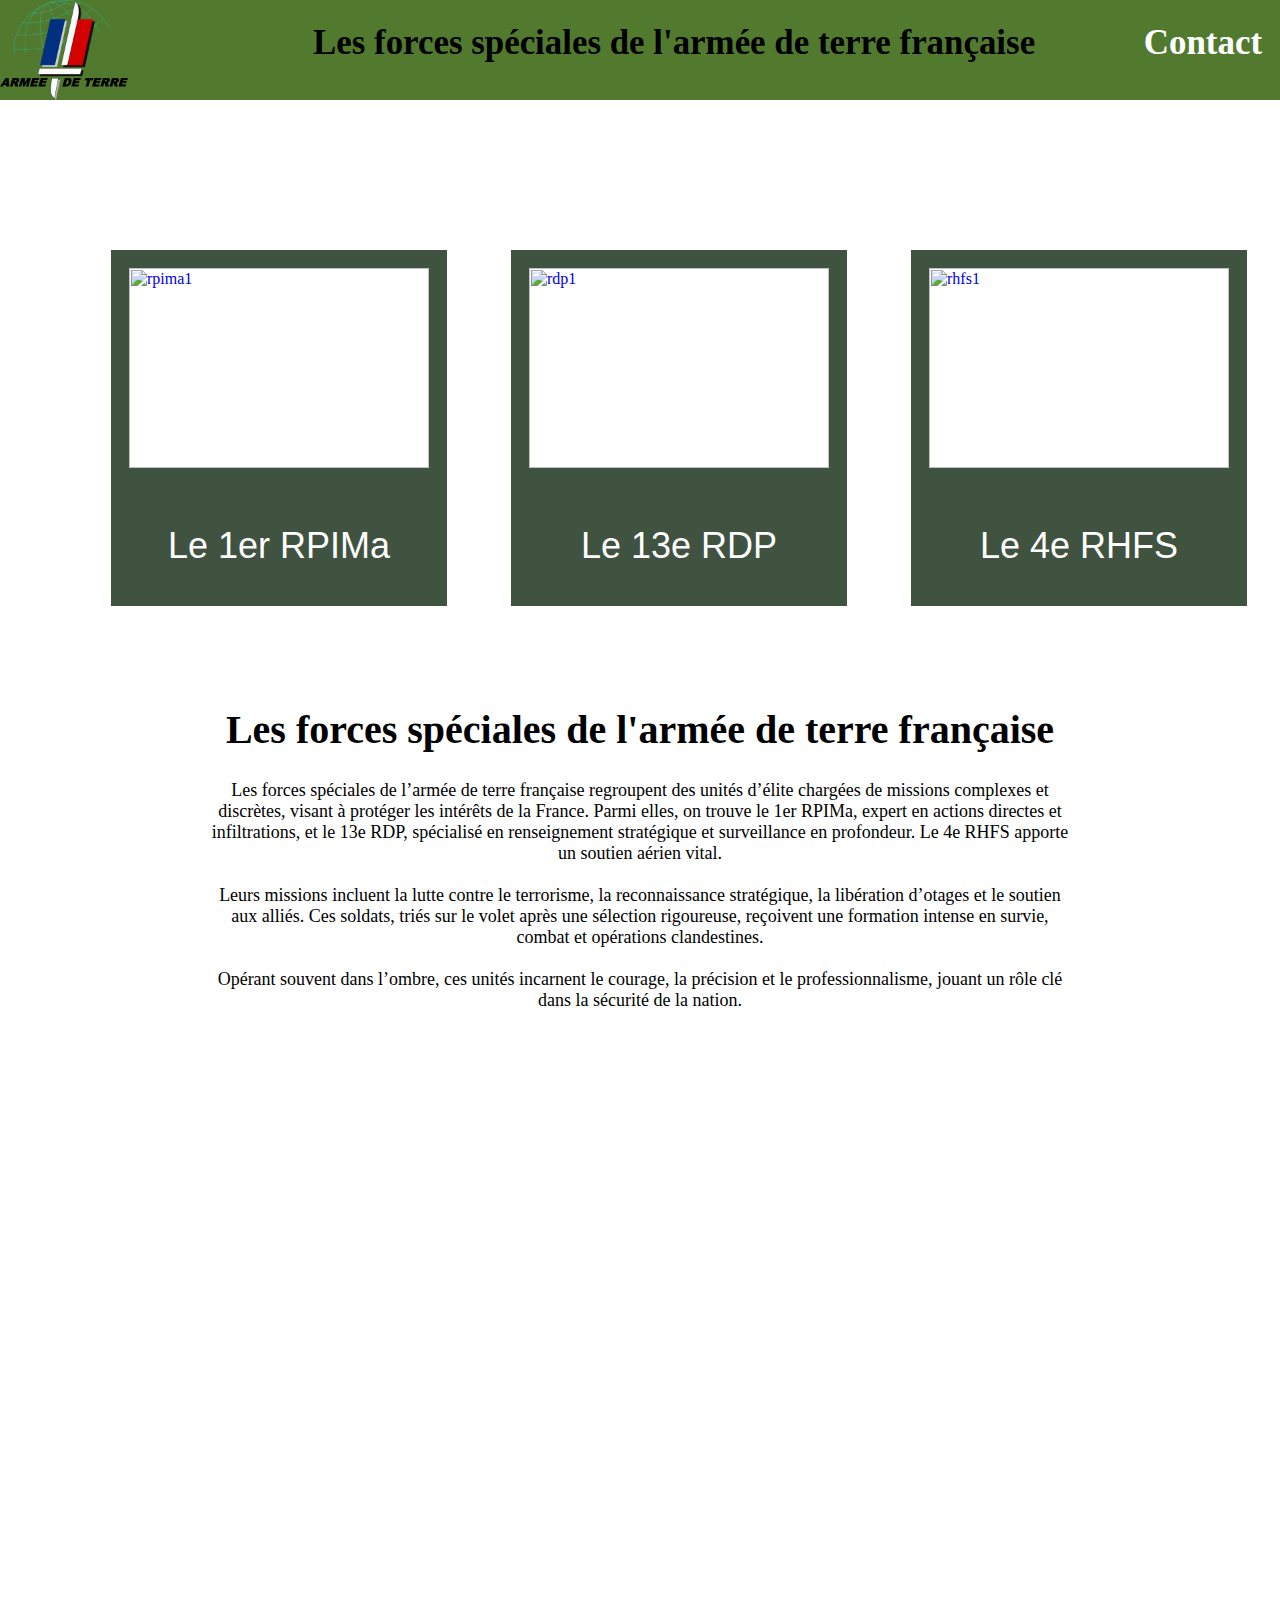
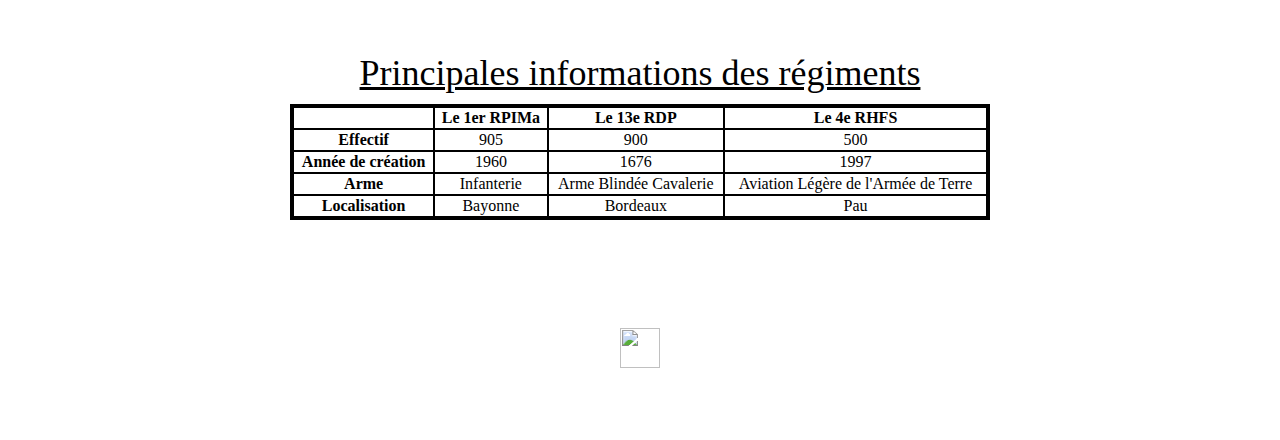
==== index.html @ 0a7bce9e "Update index.html" ====
<html>
    <head>
        <title>Forces Spéciales</title>
        <meta charset="UTF-8">
        <meta name="viewport" content="width=device-width, initial-scale=1.0"/>
        <link href="style1.css" rel="stylesheet" type="text/css"/>
    </head>
    <body>
        <div class="bandeau">
            <a href="page1.html"><img src="images/accueill.png" alt="accueil" id="accueil"></a>
            <h1 id="titre">
                <b>Les forces spéciales de l'armée de terre française</b>
                <a id="contact" href="page5.html">Contact</a>
            </h1>
        </div>
        <div id="lien">
            <div id="containerrpima">
                <a href="page2.html"><img src="rpima1.jpg" alt="rpima1" id="rpima"></a>
                <div id="texterpima">
                Le 1er RPIMa
                </div>
            </div>
            <div id="containerrdp">
                <a href="page3.html"><img src="rdp1.jpg" alt="rdp1" id="rdp"></a>
                <div id="texterdp">
                Le 13e RDP
                </div>
            </div>
            <div id="containerrhfs">
                <a href="page4.html"><img src="rhfs1.jpg" alt="rhfs1" id="rhfs"></a>
                <div id="texterhfs">
                Le 4e RHFS
                </div>
            </div>
        </div>

        <div>
            <h1 style="text-align: center; font-size: 40px; margin-top: 100px;">Les forces spéciales de l'armée de terre française</h1>
            <p style="text-align: center; margin-left: 200; margin-right: 200; font-size: 18px;">
                Les forces spéciales de l’armée de terre française regroupent des unités d’élite chargées de missions complexes et discrètes, visant à protéger les intérêts de la France. Parmi elles, on trouve le 1er RPIMa, expert en actions directes et infiltrations, et le 13e RDP, spécialisé en renseignement stratégique et surveillance en profondeur. Le 4e RHFS apporte un soutien aérien vital.<br><br>
                Leurs missions incluent la lutte contre le terrorisme, la reconnaissance stratégique, la libération d’otages et le soutien aux alliés. Ces soldats, triés sur le volet après une sélection rigoureuse, reçoivent une formation intense en survie, combat et opérations clandestines.<br><br>
                Opérant souvent dans l’ombre, ces unités incarnent le courage, la précision et le professionnalisme, jouant un rôle clé dans la sécurité de la nation.
            </p>
        </div>

        <div id="video">
            <iframe width="784" height="441" src="https://www.youtube.com/embed/18mV094zanw?si=uMyh1zxVYBkqtcDV" title="YouTube video player" frameborder="0" allow="accelerometer; autoplay; clipboard-write; encrypted-media; gyroscope; picture-in-picture; web-share" referrerpolicy="strict-origin-when-cross-origin" allowfullscreen></iframe>
        </div>

        <table>
            <caption>Principales informations des régiments</caption>
            <tr>
                <th> </th>
                <th>Le 1er RPIMa</th>
                <th>Le 13e RDP</th>
                <th>Le 4e RHFS</th>
            </tr>
            <tr>
                <td><b>Effectif</b></td>
                <td>905</td>
                <td>900</td>
                <td>500</td>
            </tr>
            <tr>
                <td><b>Année de création</b></td>
                <td>1960</td>
                <td>1676</td>
                <td>1997</td>
            </tr>
            <tr>
                <td><b>Arme</b></td>
                <td>Infanterie</td>
                <td>Arme Blindée Cavalerie</td>
                <td>Aviation Légère de l'Armée de Terre</td>
            </tr>
            <tr>
                <td><b>Localisation</b></td>
                <td>Bayonne</td>
                <td>Bordeaux</td>
                <td>Pau</td>
            </tr>
        </table>
        <div style="margin-top: 108px; text-align: center;">
            <a href="http://www.mon-compteur.fr"><img src="http://www.mon-compteur.fr/html_c01genv2-243585-1" border="0" style="height: 40px;" /></a>
        </div>
        <div id="space"></div>
    
    </body>
</html>
---- style1.css ----
body{
    background-image: url(camouflage.JPG);
    background-attachment: fixed;
    background-repeat: no-repeat;
    background-size: cover;
    background-position: center;
    height: 200%;
    margin-top: 150px;
}
#accueil{
    height: 100px;
}
#titre{
    color: black;
    font-size: 218%;
    margin-left: 135;
    white-space: nowrap;
}
.bandeau{
    position: fixed;
    top: 0;
    left: 0;
    width: 100%;
    height: 100px;
    background-color: #517a2f;
    color: black;
    z-index: 10;
    display: flex;
    gap: 50px;
}
#contact{
    color: #ffffff;
    text-decoration: none;
    margin-left: 100;
}
#video{
    text-align: center;
    margin-top: 100px;
}

#lien{
    display: flex;
}

#rpima{
    height: 200px;
    width: 300px;
    margin-left: 85;
    border: 18px solid #405240;
    transition: transform 0.4s ease;
    overflow: hidden;
    margin-top: 100px;
}
#rpima:hover{
    transform: scale(1.1);
}
#containerrpima{
    width: 100%;
    max-width: 300px; /* Vous pouvez ajuster la largeur selon votre besoin */
    margin-left: 18px; /* Centrer le conteneur */
}
#texterpima{
    background-color: #405240; /* Fond coloré */
    color: white; /* Couleur du texte */
    padding: 10px; /* Espaces autour du texte */
    font-size: 36px; /* Taille du texte */
    width: 316px; /* Largeur spécifique du fond */
    height: 100px; /* Hauteur spécifique du fond */
    text-align: center; /* Centrer le texte */
    line-height: 100px; /* Centrer verticalement le texte dans le fond */
    margin-left: 85;
    font-family: 'Franklin Gothic Medium', 'Arial Narrow', Arial, sans-serif;
}
#texterpima:hover{
    color: black;
    text-decoration: underline;
}


#rdp{
    height: 200px;
    width: 300px;
    margin-left: 85;
    border: 18px solid #405240;
    transition: transform 0.4s ease;
    overflow: hidden;
    margin-top: 100px;
}
#rdp:hover{
    transform: scale(1.1);
}
#containerrdp{
    width: 100%;
    max-width: 300px; /* Vous pouvez ajuster la largeur selon votre besoin */
    margin-left: 100px; /* Centrer le conteneur */
}
#texterdp{
    background-color: #405240; /* Fond coloré */
    color: white; /* Couleur du texte */
    padding: 10px; /* Espaces autour du texte */
    font-size: 36px; /* Taille du texte */
    width: 316px; /* Largeur spécifique du fond */
    height: 100px; /* Hauteur spécifique du fond */
    text-align: center; /* Centrer le texte */
    line-height: 100px; /* Centrer verticalement le texte dans le fond */
    margin-left: 85;
    font-family: 'Franklin Gothic Medium', 'Arial Narrow', Arial, sans-serif;
}
#texterdp:hover{
    color: black;
    text-decoration: underline;
}



#rhfs{
    height: 200px;
    width: 300px;
    margin-left: 85;
    border: 18px solid #405240;
    transition: transform 0.4s ease;
    overflow: hidden;
    margin-top: 100px;
}
#rhfs:hover{
    transform: scale(1.1);
}
#containerrhfs{
    width: 100%;
    max-width: 300px; /* Vous pouvez ajuster la largeur selon votre besoin */
    margin-left: 100px; /* Centrer le conteneur */
}
#texterhfs{
    background-color: #405240; /* Fond coloré */
    color: white; /* Couleur du texte */
    padding: 10px; /* Espaces autour du texte */
    font-size: 36px; /* Taille du texte */
    width: 316px; /* Largeur spécifique du fond */
    height: 100px; /* Hauteur spécifique du fond */
    text-align: center; /* Centrer le texte */
    line-height: 100px; /* Centrer verticalement le texte dans le fond */
    margin-left: 85;
    font-family: 'Franklin Gothic Medium', 'Arial Narrow', Arial, sans-serif;
}
#texterhfs:hover{
    color: black;
    text-decoration: underline;
}


table{
    margin: auto;
    margin-top: 100px;
    margin-bottom: 100px;
    border: 4px solid black;
    border-collapse: collapse;
    width: 700px;
}
caption{
    font-size: 36px;
    margin-bottom: 10px;
    text-decoration: underline;
}
th{
    border: 2px solid black;
    text-align: center;
}
td{
    border: 2px solid black;
    text-align: center;
}

#space{
    height: 72px;
}
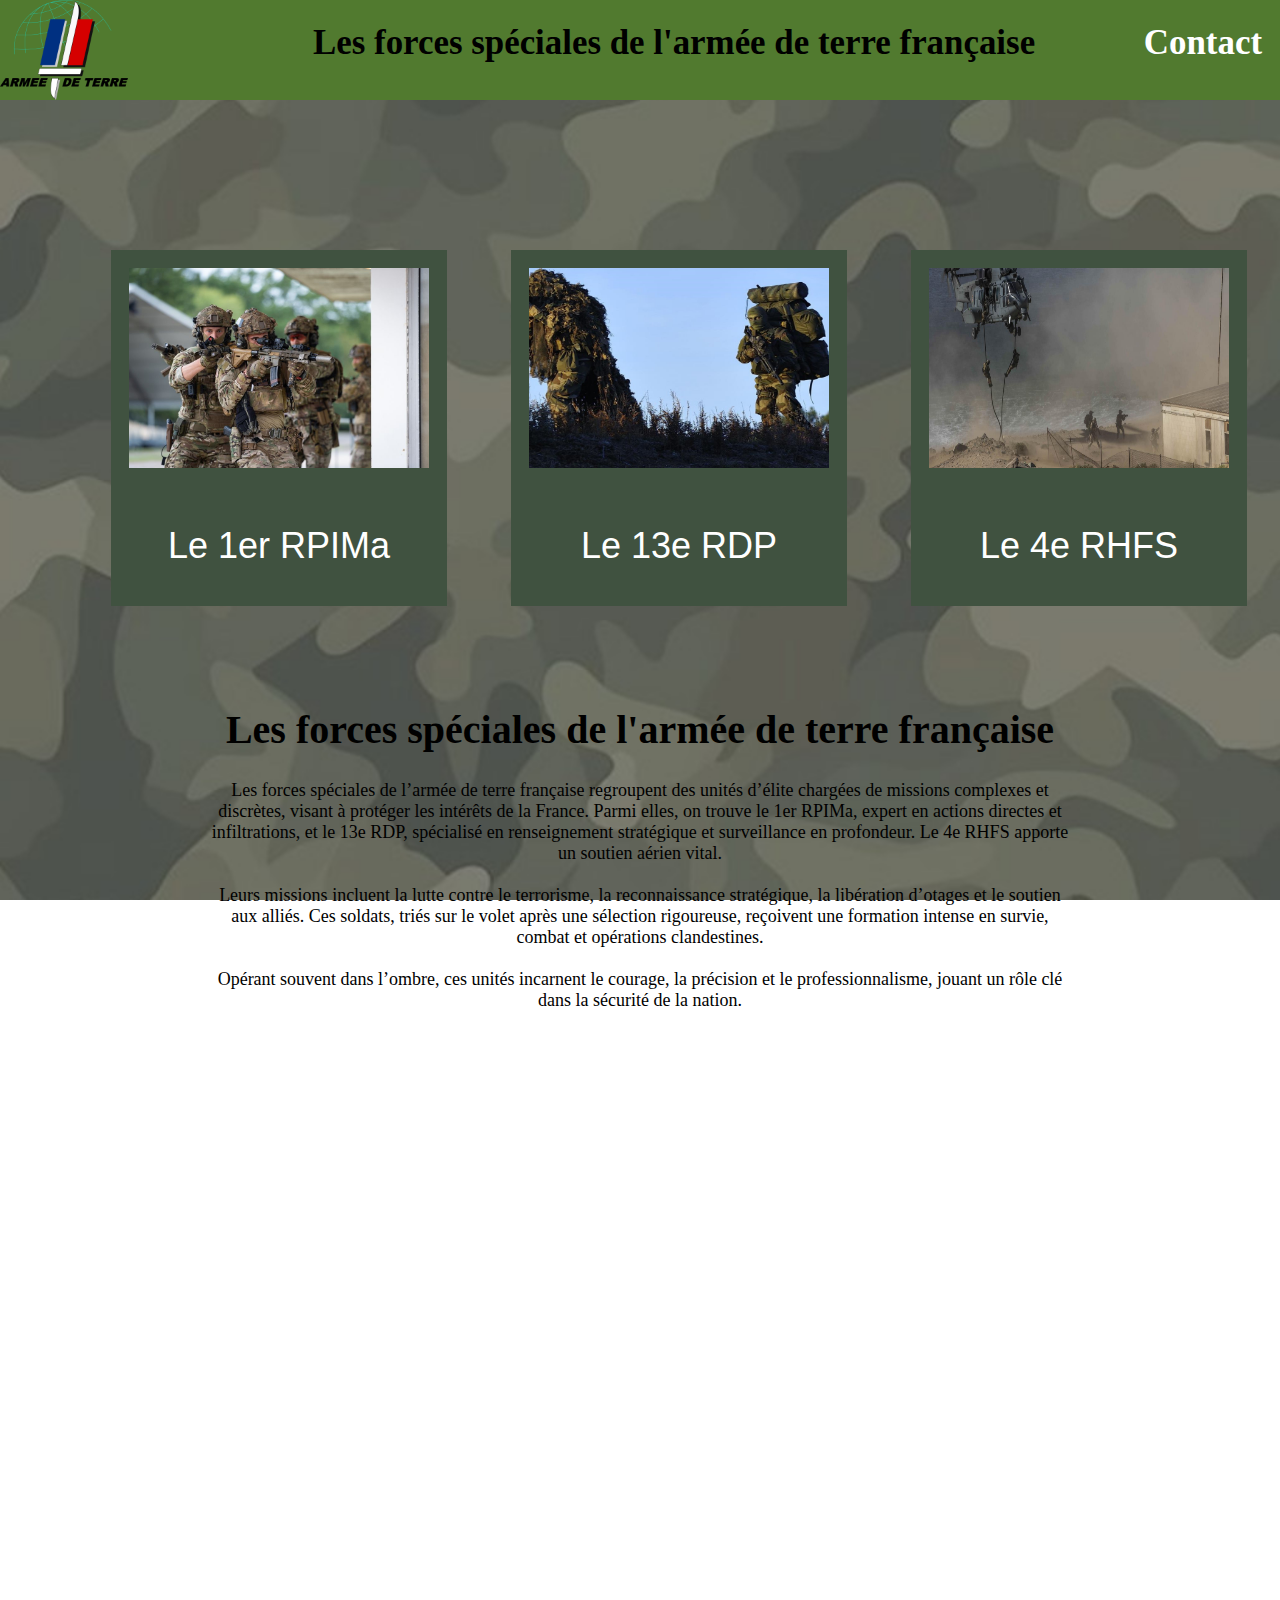
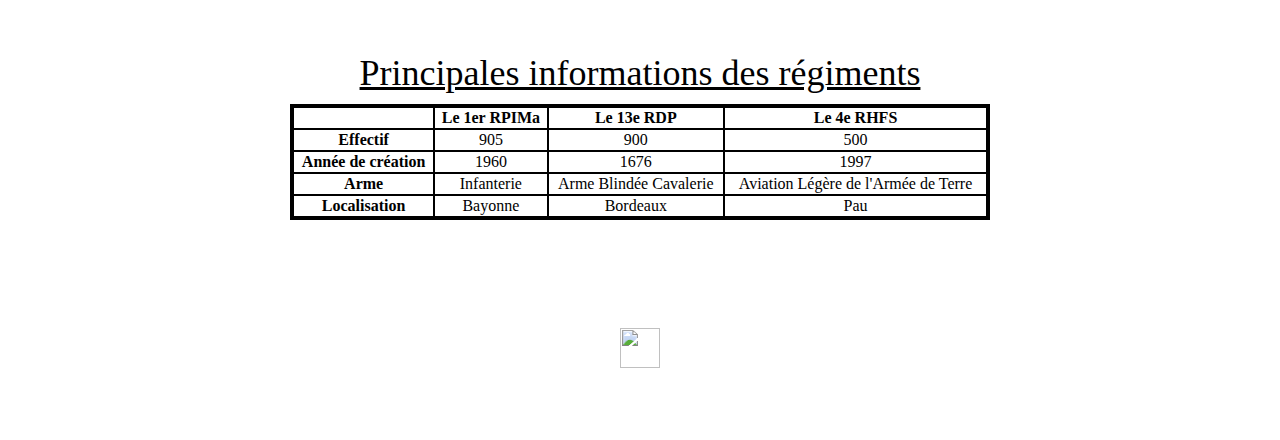
==== commit c86f1197: "Update index.html" ====
--- a/index.html
+++ b/index.html
@@ -7,7 +7,7 @@
     </head>
     <body>
         <div class="bandeau">
-            <a href="page1.html"><img src="images/accueill.png" alt="accueil" id="accueil"></a>
+            <a href="index.html"><img src="accueill.png" alt="accueil" id="accueil"></a>
             <h1 id="titre">
                 <b>Les forces spéciales de l'armée de terre française</b>
                 <a id="contact" href="page5.html">Contact</a>
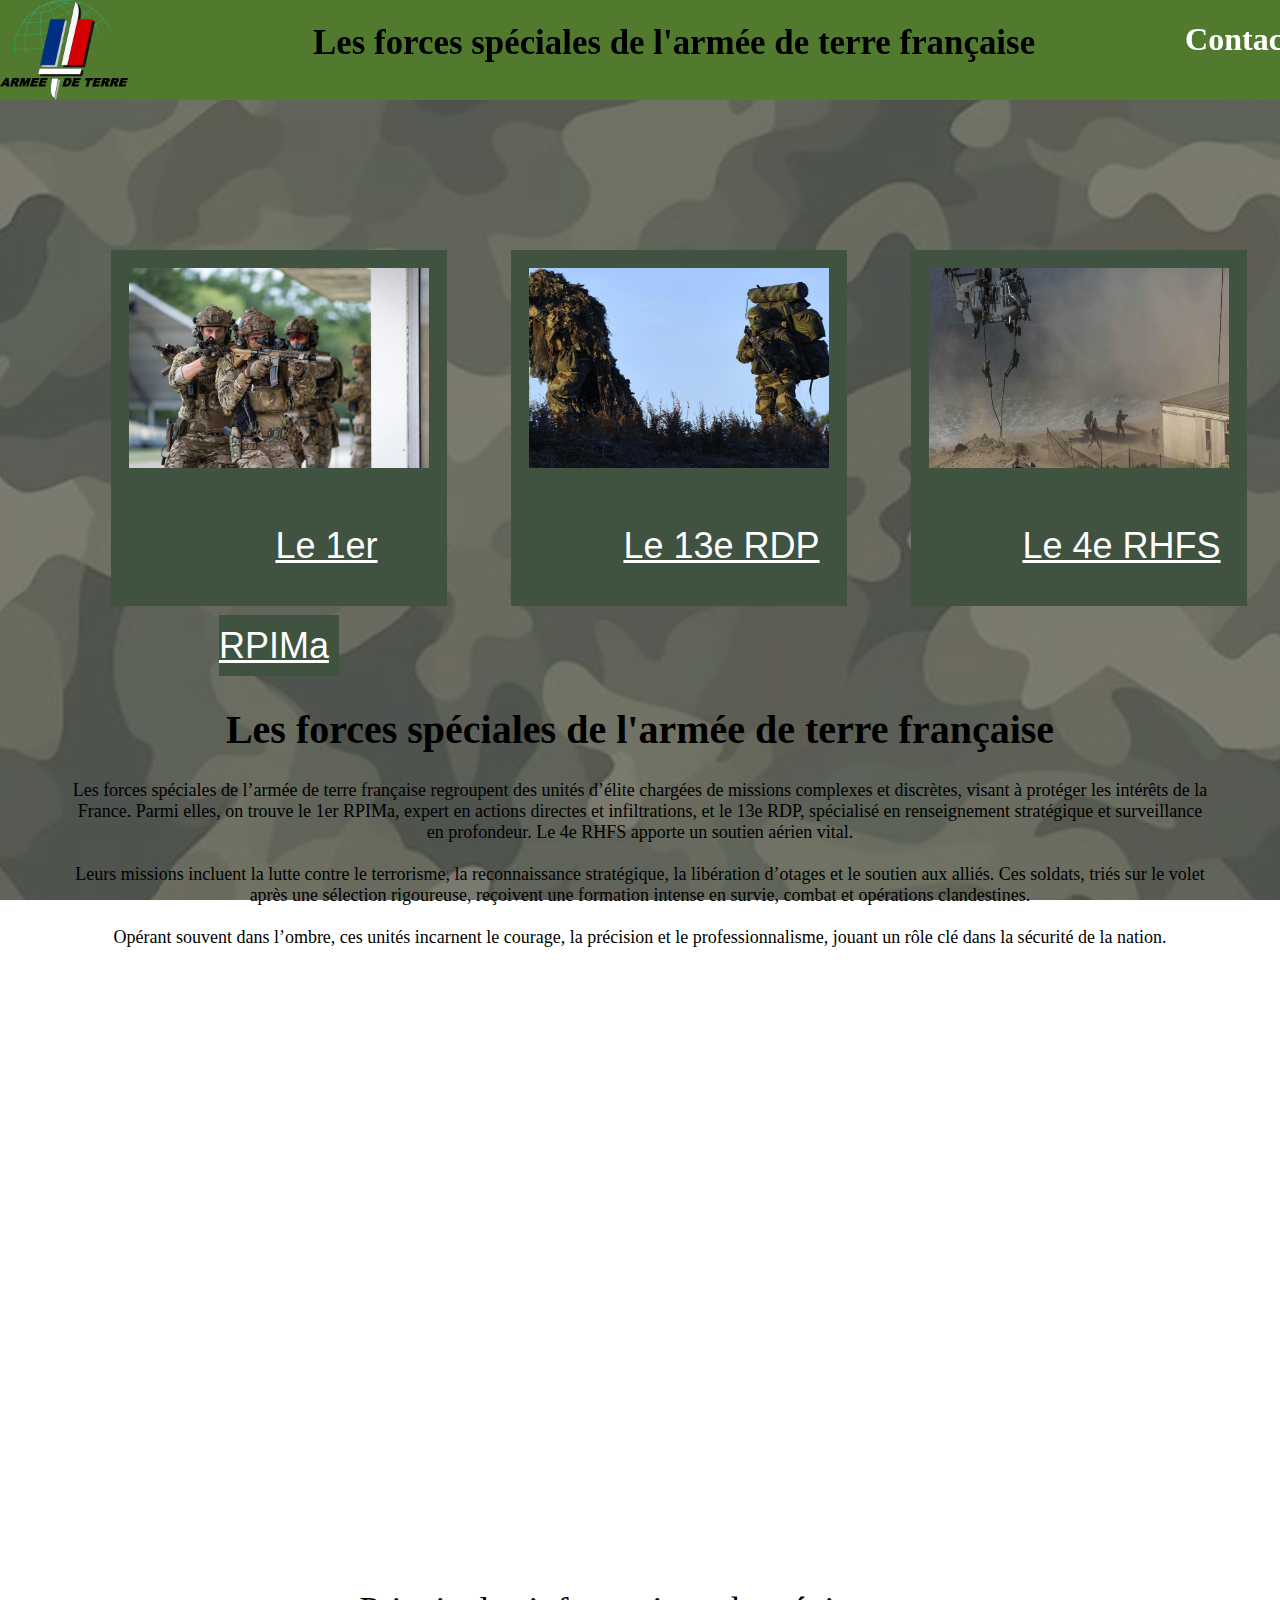
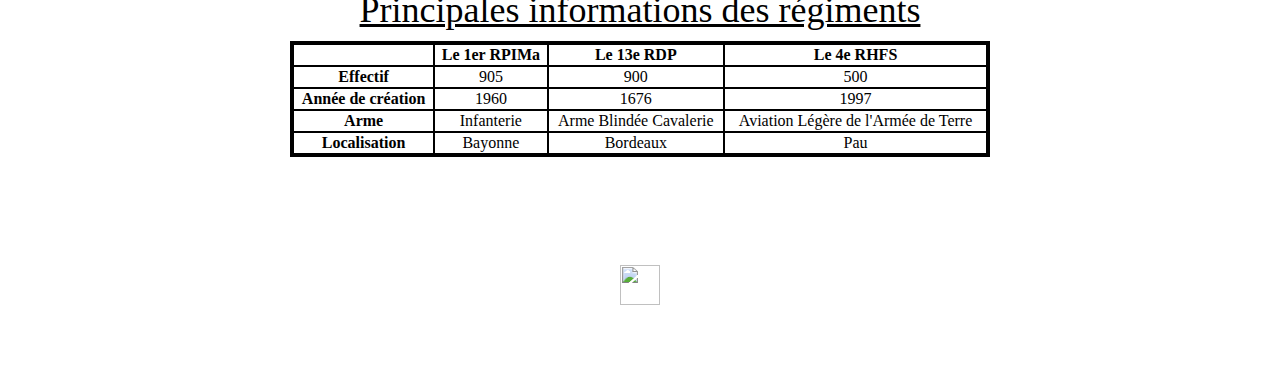
==== commit b1f0b376: "Update index.html" ====
--- a/index.html
+++ b/index.html
@@ -3,13 +3,16 @@
         <title>Forces Spéciales</title>
         <meta charset="UTF-8">
         <meta name="viewport" content="width=device-width, initial-scale=1.0"/>
+        <meta name="viewport" content="width=device-width, initial-scale=1.0">
         <link href="style1.css" rel="stylesheet" type="text/css"/>
     </head>
     <body>
         <div class="bandeau">
-            <a href="index.html"><img src="accueill.png" alt="accueil" id="accueil"></a>
+            <a href="page1.html"><img src="accueill.png" alt="accueil" id="accueil"></a>
             <h1 id="titre">
                 <b>Les forces spéciales de l'armée de terre française</b>
+            </h1>
+            <h1>
                 <a id="contact" href="page5.html">Contact</a>
             </h1>
         </div>
@@ -17,26 +20,26 @@
             <div id="containerrpima">
                 <a href="page2.html"><img src="rpima1.jpg" alt="rpima1" id="rpima"></a>
                 <div id="texterpima">
-                Le 1er RPIMa
+                <a href="page2.html" id="texterpima">Le 1er RPIMa</a>
                 </div>
             </div>
             <div id="containerrdp">
                 <a href="page3.html"><img src="rdp1.jpg" alt="rdp1" id="rdp"></a>
                 <div id="texterdp">
-                Le 13e RDP
+                <a href="page3.html" id="texterdp">Le 13e RDP</a>
                 </div>
             </div>
             <div id="containerrhfs">
                 <a href="page4.html"><img src="rhfs1.jpg" alt="rhfs1" id="rhfs"></a>
                 <div id="texterhfs">
-                Le 4e RHFS
+                <a href="page4.html" id="texterhfs">Le 4e RHFS</a>
                 </div>
             </div>
         </div>
 
         <div>
             <h1 style="text-align: center; font-size: 40px; margin-top: 100px;">Les forces spéciales de l'armée de terre française</h1>
-            <p style="text-align: center; margin-left: 200; margin-right: 200; font-size: 18px;">
+            <p style="text-align: center; margin: auto; font-size: 18px; width: 90%;">
                 Les forces spéciales de l’armée de terre française regroupent des unités d’élite chargées de missions complexes et discrètes, visant à protéger les intérêts de la France. Parmi elles, on trouve le 1er RPIMa, expert en actions directes et infiltrations, et le 13e RDP, spécialisé en renseignement stratégique et surveillance en profondeur. Le 4e RHFS apporte un soutien aérien vital.<br><br>
                 Leurs missions incluent la lutte contre le terrorisme, la reconnaissance stratégique, la libération d’otages et le soutien aux alliés. Ces soldats, triés sur le volet après une sélection rigoureuse, reçoivent une formation intense en survie, combat et opérations clandestines.<br><br>
                 Opérant souvent dans l’ombre, ces unités incarnent le courage, la précision et le professionnalisme, jouant un rôle clé dans la sécurité de la nation.
@@ -81,7 +84,7 @@
             </tr>
         </table>
         <div style="margin-top: 108px; text-align: center;">
-            <a href="http://www.mon-compteur.fr"><img src="http://www.mon-compteur.fr/html_c01genv2-243585-1" border="0" style="height: 40px;" /></a>
+            <a href="http://www.mon-compteur.fr"><img src="http://www.mon-compteur.fr/html_c01genv2-243586-3" border="0" style="height: 40px;" /></a>
         </div>
         <div id="space"></div>
     
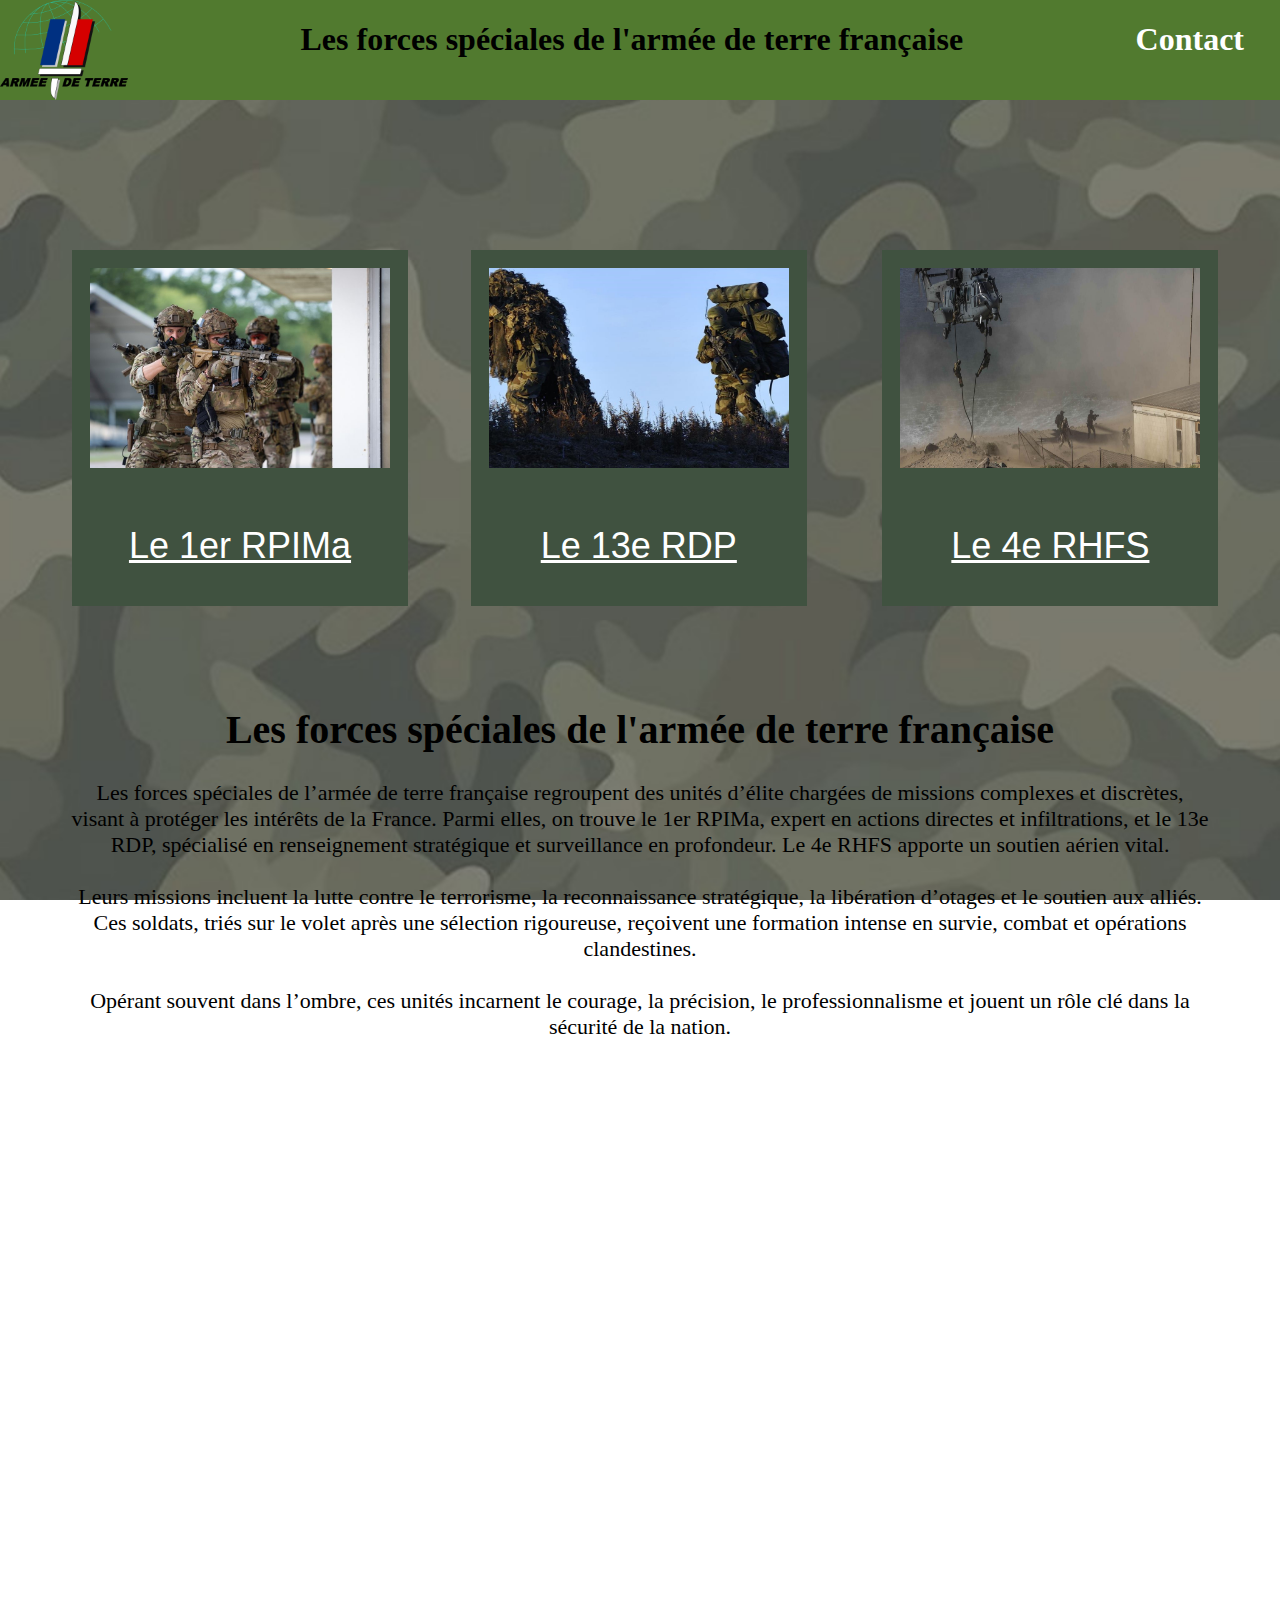
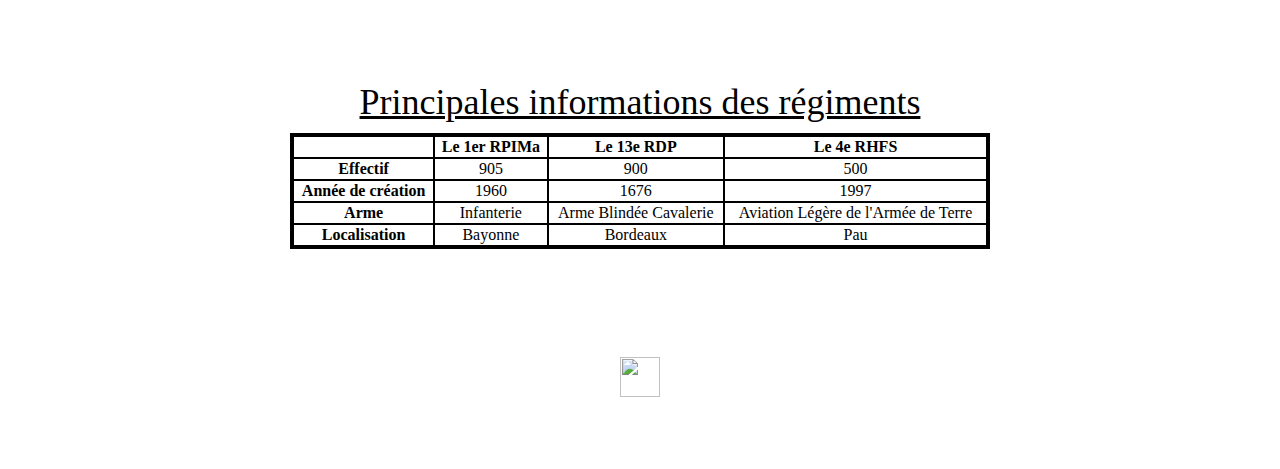
==== commit fc1110a1: "Update index.html" ====
--- a/index.html
+++ b/index.html
@@ -8,11 +8,11 @@
     </head>
     <body>
         <div class="bandeau">
-            <a href="page1.html"><img src="accueill.png" alt="accueil" id="accueil"></a>
+            <a href="index.html"><img src="accueill.png" alt="accueil" id="accueil"></a>
             <h1 id="titre">
                 <b>Les forces spéciales de l'armée de terre française</b>
             </h1>
-            <h1>
+            <h1 id="page">
                 <a id="contact" href="page5.html">Contact</a>
             </h1>
         </div>
@@ -39,10 +39,10 @@
 
         <div>
             <h1 style="text-align: center; font-size: 40px; margin-top: 100px;">Les forces spéciales de l'armée de terre française</h1>
-            <p style="text-align: center; margin: auto; font-size: 18px; width: 90%;">
+            <p style="text-align: center; margin: auto; font-size: 22px; width: 90%;">
                 Les forces spéciales de l’armée de terre française regroupent des unités d’élite chargées de missions complexes et discrètes, visant à protéger les intérêts de la France. Parmi elles, on trouve le 1er RPIMa, expert en actions directes et infiltrations, et le 13e RDP, spécialisé en renseignement stratégique et surveillance en profondeur. Le 4e RHFS apporte un soutien aérien vital.<br><br>
                 Leurs missions incluent la lutte contre le terrorisme, la reconnaissance stratégique, la libération d’otages et le soutien aux alliés. Ces soldats, triés sur le volet après une sélection rigoureuse, reçoivent une formation intense en survie, combat et opérations clandestines.<br><br>
-                Opérant souvent dans l’ombre, ces unités incarnent le courage, la précision et le professionnalisme, jouant un rôle clé dans la sécurité de la nation.
+                Opérant souvent dans l’ombre, ces unités incarnent le courage, la précision, le professionnalisme et jouent un rôle clé dans la sécurité de la nation.
             </p>
         </div>
 
@@ -84,7 +84,7 @@
             </tr>
         </table>
         <div style="margin-top: 108px; text-align: center;">
-            <a href="http://www.mon-compteur.fr"><img src="http://www.mon-compteur.fr/html_c01genv2-243586-3" border="0" style="height: 40px;" /></a>
+            <a><img src="http://www.mon-compteur.fr/html_c01genv2-243586-3" border="0" style="height: 40px;" /></a>
         </div>
         <div id="space"></div>
     
--- a/style1.css
+++ b/style1.css
@@ -6,14 +6,15 @@
     background-position: center;
     height: 200%;
     margin-top: 150px;
+    max-width: 100%;
 }
 #accueil{
     height: 100px;
 }
 #titre{
     color: black;
-    font-size: 218%;
-    margin-left: 135;
+    font-size: clamp(20px, 60px);
+    /*margin-left: 135;*/
     white-space: nowrap;
 }
 .bandeau{
@@ -26,13 +27,19 @@
     color: black;
     z-index: 10;
     display: flex;
-    gap: 50px;
+    /*gap: 50px;*/
+    justify-content: space-between;
 }
 #contact{
     color: #ffffff;
     text-decoration: none;
-    margin-left: 100;
+    margin-right: 36px;
 }
+#contact:hover{
+    color: black;
+    text-decoration: underline;
+}
+
 #video{
     text-align: center;
     margin-top: 100px;
@@ -40,12 +47,15 @@
 
 #lien{
     display: flex;
+    flex-wrap: wrap;
+    justify-content: space-between;
+    margin: auto;
 }
 
 #rpima{
     height: 200px;
     width: 300px;
-    margin-left: 85;
+    /*margin-left: 85;*/
     border: 18px solid #405240;
     transition: transform 0.4s ease;
     overflow: hidden;
@@ -57,7 +67,7 @@
 #containerrpima{
     width: 100%;
     max-width: 300px; /* Vous pouvez ajuster la largeur selon votre besoin */
-    margin-left: 18px; /* Centrer le conteneur */
+    margin-left: 5vw; /* Centrer le conteneur */
 }
 #texterpima{
     background-color: #405240; /* Fond coloré */
@@ -68,7 +78,7 @@
     height: 100px; /* Hauteur spécifique du fond */
     text-align: center; /* Centrer le texte */
     line-height: 100px; /* Centrer verticalement le texte dans le fond */
-    margin-left: 85;
+    /*margin-left: 85;*/
     font-family: 'Franklin Gothic Medium', 'Arial Narrow', Arial, sans-serif;
 }
 #texterpima:hover{
@@ -80,7 +90,7 @@
 #rdp{
     height: 200px;
     width: 300px;
-    margin-left: 85;
+    /*margin-left: 85;*/
     border: 18px solid #405240;
     transition: transform 0.4s ease;
     overflow: hidden;
@@ -92,7 +102,7 @@
 #containerrdp{
     width: 100%;
     max-width: 300px; /* Vous pouvez ajuster la largeur selon votre besoin */
-    margin-left: 100px; /* Centrer le conteneur */
+    margin-right: 1vw; /* Centrer le conteneur */
 }
 #texterdp{
     background-color: #405240; /* Fond coloré */
@@ -103,7 +113,7 @@
     height: 100px; /* Hauteur spécifique du fond */
     text-align: center; /* Centrer le texte */
     line-height: 100px; /* Centrer verticalement le texte dans le fond */
-    margin-left: 85;
+    /*margin-left: 85;*/
     font-family: 'Franklin Gothic Medium', 'Arial Narrow', Arial, sans-serif;
 }
 #texterdp:hover{
@@ -116,7 +126,7 @@
 #rhfs{
     height: 200px;
     width: 300px;
-    margin-left: 85;
+    /*margin-left: 85;*/
     border: 18px solid #405240;
     transition: transform 0.4s ease;
     overflow: hidden;
@@ -128,7 +138,7 @@
 #containerrhfs{
     width: 100%;
     max-width: 300px; /* Vous pouvez ajuster la largeur selon votre besoin */
-    margin-left: 100px; /* Centrer le conteneur */
+    margin-right: 7vw; /* Centrer le conteneur */
 }
 #texterhfs{
     background-color: #405240; /* Fond coloré */
@@ -139,7 +149,7 @@
     height: 100px; /* Hauteur spécifique du fond */
     text-align: center; /* Centrer le texte */
     line-height: 100px; /* Centrer verticalement le texte dans le fond */
-    margin-left: 85;
+    /*margin-left: 85;*/
     font-family: 'Franklin Gothic Medium', 'Arial Narrow', Arial, sans-serif;
 }
 #texterhfs:hover{
@@ -172,4 +182,4 @@
 
 #space{
     height: 72px;
-}+}
